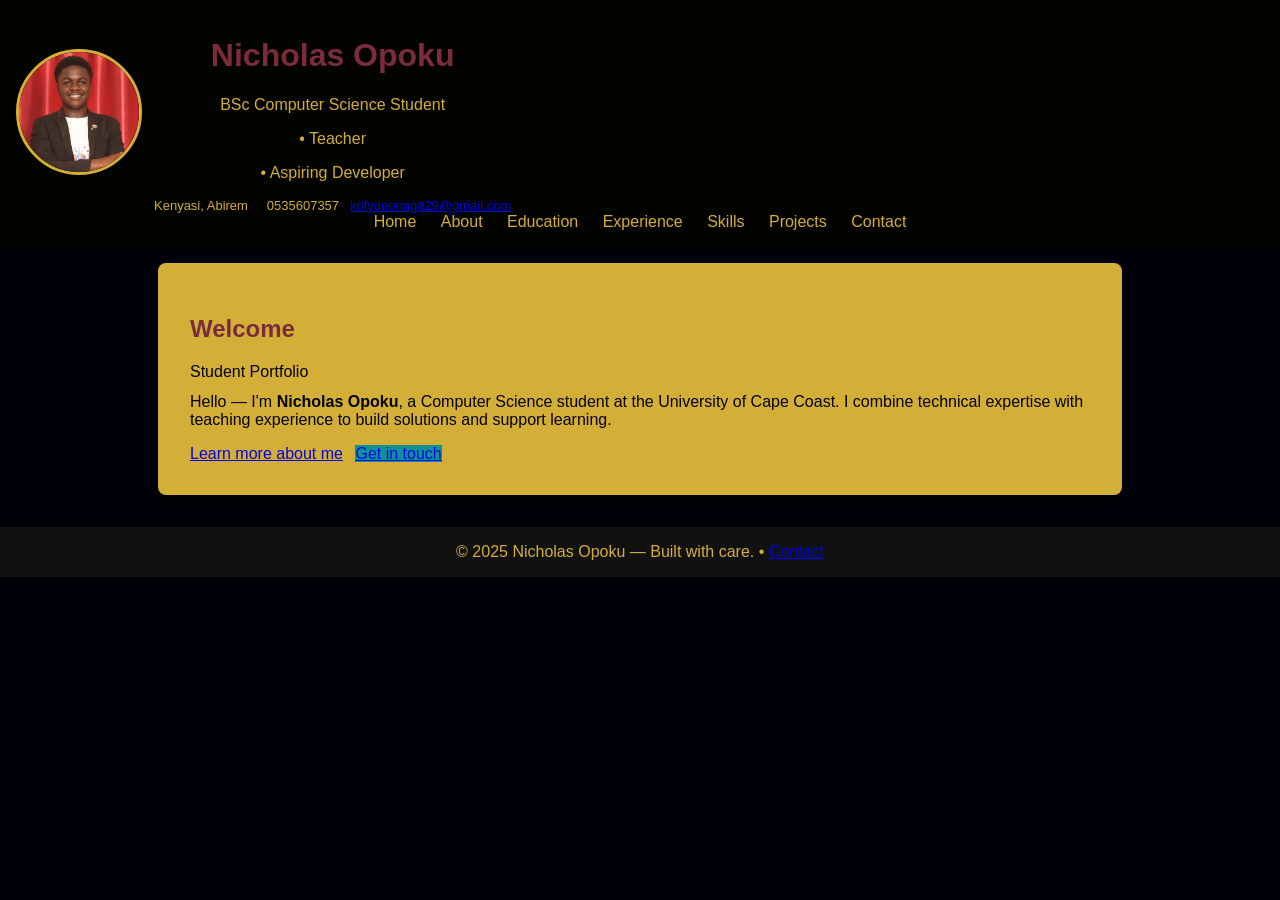
==== index.html @ a3f866bd "Add files via upload" ====
<!doctype html>
<html lang="en">
<head>
<meta charset="utf-8">
<meta name="viewport" content="width=device-width,initial-scale=1">
<title>Home - Nicholas Opoku</title>
<link rel="stylesheet" href="styles.css">
</head>
<body>
  <div class="container">
    <header class="header">
      <div style="display:flex; gap:12px; align-items:center;">
        <div class="avatar"><img src="profile.jpg" alt="Nicholas Opoku"></div>
        <div class="title">
          <h1>Nicholas Opoku</h1>
          <p> BSc Computer Science Student </p> <p>• Teacher </p> <p>• Aspiring Developer </p>
          <div style="margin-top:8px; font-size:13px; color:var(--muted)">
            <span class="badge">Kenyasi, Abirem</span> &nbsp; <span style="margin-left:8px">0535607357</span> &nbsp; <a href="mailto:kofydeonaga29@gmail.com">kofydeonaga29@gmail.com</a>
          </div>
        </div>
      </div>
      
    <nav class="nav">
      <a href="index.html">Home</a>
      <a href="about.html">About</a>
      <a href="education.html">Education</a>
      <a href="experience.html">Experience</a>
      <a href="skills.html">Skills</a>
      <a href="projects.html">Projects</a>
      <a href="contact.html">Contact</a>
    </nav>
    
    </header>

    <main>
      
<section class="card">
  <div class="section-title"><h2>Welcome</h2><span class="badge">Student Portfolio</span></div>
  <p style="margin-top:12px">Hello — I'm <strong>Nicholas Opoku</strong>, a Computer Science student at the University of Cape Coast. I combine technical expertise with teaching experience to build solutions and support learning.</p>
  <div style="margin-top:14px">
    <a class="btn" href="about.html">Learn more about me</a>
    <a class="btn" href="contact.html" style="background:#0a9396; margin-left:8px">Get in touch</a>
  </div>
</section>

    </main>

    <footer class="footer">
      © 2025 Nicholas Opoku — Built with care. • <a href="contact.html">Contact</a>
    </footer>
  </div>
</body>
</html>
---- styles.css ----
body {
  font-family: Arial, sans-serif;
  margin: 0;
  padding: 0;
  background-color: #000008; /* Gray background */
  color: #030300; /* Charcoal text */
}

header {
  background-color: #030300; /* Black */
  color: #D4AF37; /* Charcoal text */
  padding: 1rem;
  text-align: center;
}

nav a {
  color: #D4AF37; /* Gold links */
  margin: 0 10px;
  text-decoration: none;
}

nav a:hover {
  color: #030300; /* White hover */
}

section {
  padding: 2rem;
  background-color: #D4AF37;
  margin: 1rem auto;
  max-width: 900px;
  border-radius: 8px;
  box-shadow: 0 4px 6px rgba(0,0,0,0.1);
}

h1, h2, h3 {
  color: #7B2C3B; /* Wine */
}

.avatar img {
  width: 120px;
  height: 120px;
  border-radius: 50%;
  object-fit: cover;
  border: 3px solid #D4AF37; /* Gold border */
}

footer {
  background-color: #111111; /* Black */
  color: #D4AF37; /* Gold text */
  text-align: center;
  padding: 1rem;
  margin-top: 2rem;
}
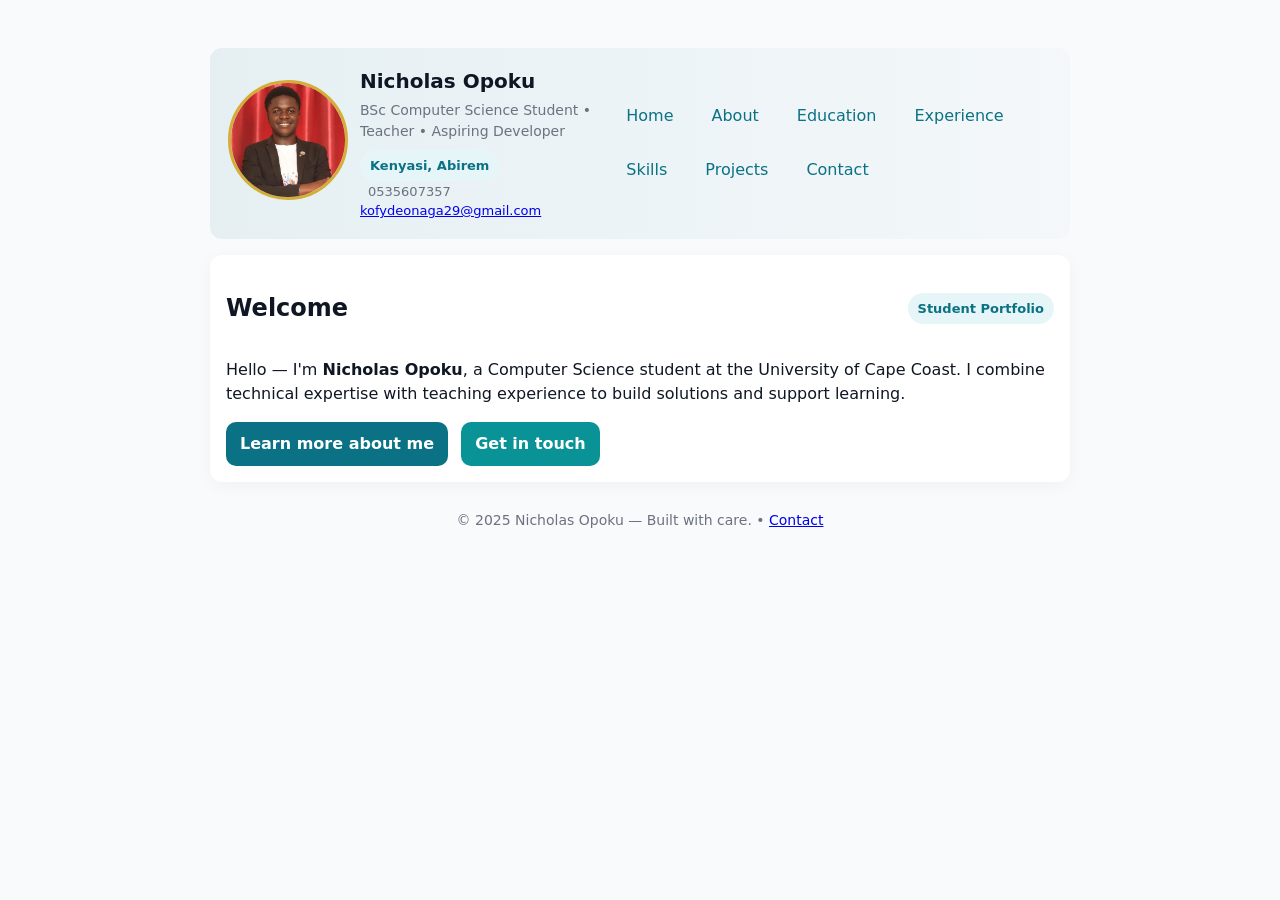
==== commit ccaff614: "Add files via upload" ====
--- a/index.html
+++ b/index.html
@@ -10,10 +10,10 @@
   <div class="container">
     <header class="header">
       <div style="display:flex; gap:12px; align-items:center;">
-        <div class="avatar"><img src="profile.jpg" alt="Nicholas Opoku"></div>
+         <div class="avatar"><img src="profile.jpg" alt="Nicholas Opoku"></div>
         <div class="title">
           <h1>Nicholas Opoku</h1>
-          <p> BSc Computer Science Student </p> <p>• Teacher </p> <p>• Aspiring Developer </p>
+          <p>BSc Computer Science Student • Teacher • Aspiring Developer</p>
           <div style="margin-top:8px; font-size:13px; color:var(--muted)">
             <span class="badge">Kenyasi, Abirem</span> &nbsp; <span style="margin-left:8px">0535607357</span> &nbsp; <a href="mailto:kofydeonaga29@gmail.com">kofydeonaga29@gmail.com</a>
           </div>
--- a/styles.css
+++ b/styles.css
@@ -1,41 +1,18 @@
-body {
-  font-family: Arial, sans-serif;
-  margin: 0;
-  padding: 0;
-  background-color: #000008; /* Gray background */
-  color: #030300; /* Charcoal text */
+
+/* styles.css - simple responsive design */
+:root{
+  --accent:#0b7285;
+  --dark:#0f1724;
+  --muted:#6b7280;
+  --bg:#f8fafc;
+  --card:#ffffff;
+  --radius:12px;
+  --max-width:900px;
 }
-
-header {
-  background-color: #030300; /* Black */
-  color: #D4AF37; /* Charcoal text */
-  padding: 1rem;
-  text-align: center;
-}
-
-nav a {
-  color: #D4AF37; /* Gold links */
-  margin: 0 10px;
-  text-decoration: none;
-}
-
-nav a:hover {
-  color: #030300; /* White hover */
-}
-
-section {
-  padding: 2rem;
-  background-color: #D4AF37;
-  margin: 1rem auto;
-  max-width: 900px;
-  border-radius: 8px;
-  box-shadow: 0 4px 6px rgba(0,0,0,0.1);
-}
-
-h1, h2, h3 {
-  color: #7B2C3B; /* Wine */
-}
-
+*{box-sizing:border-box}
+body{font-family: Inter, system-ui, -apple-system, "Segoe UI", Roboto, "Helvetica Neue", Arial; margin:0; background:var(--bg); color:var(--dark); line-height:1.5}
+.container{max-width:var(--max-width); margin:28px auto; padding:20px;}
+.header{display:flex; align-items:center; gap:18px; background:linear-gradient(90deg, rgba(11,114,133,0.08), rgba(11,114,133,0.02)); padding:18px; border-radius:var(--radius)}
 .avatar img {
   width: 120px;
   height: 120px;
@@ -43,11 +20,19 @@
   object-fit: cover;
   border: 3px solid #D4AF37; /* Gold border */
 }
+.title h1{margin:0; font-size:20px}
+.title p{margin:4px 0 0 0; color:var(--muted); font-size:14px}
+.nav{display:flex; gap:12px; margin-top:16px; flex-wrap:wrap}
+.nav a{padding:8px 12px; border-radius:10px; text-decoration:none; color:var(--accent); background:transparent; border:1px solid transparent}
+.nav a:hover{background:var(--card); box-shadow:0 1px 6px rgba(15,23,36,0.06)}
 
-footer {
-  background-color: #111111; /* Black */
-  color: #D4AF37; /* Gold text */
-  text-align: center;
-  padding: 1rem;
-  margin-top: 2rem;
-}
+.card{background:var(--card); padding:16px; border-radius:12px; box-shadow:0 4px 18px rgba(15,23,36,0.04); margin-top:16px}
+.section-title{display:flex; align-items:center; justify-content:space-between}
+.grid{display:grid; gap:12px}
+@media(min-width:720px){ .grid-2{grid-template-columns:1fr 1fr} .nav{margin-top:0} .header{justify-content:space-between} }
+
+.footer{margin:28px 0; text-align:center; color:var(--muted); font-size:14px}
+
+/* Buttons */
+.btn{display:inline-block; padding:10px 14px; border-radius:10px; text-decoration:none; background:var(--accent); color:white; font-weight:600}
+.badge{display:inline-block; padding:6px 10px; border-radius:999px; background:#e6f5f7; color:var(--accent); font-weight:600; font-size:13px}
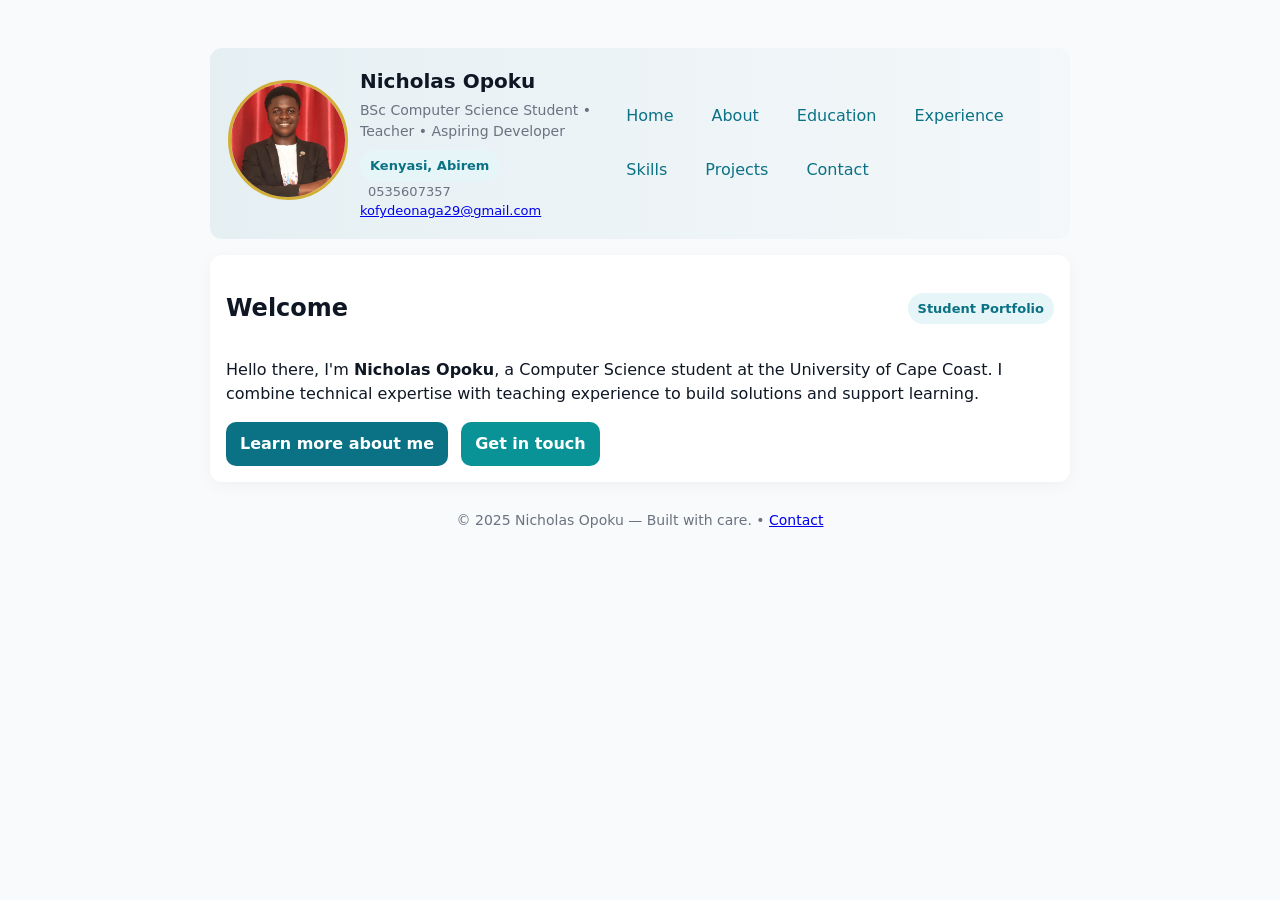
==== commit ae0500bd: "Add files via upload" ====
--- a/index.html
+++ b/index.html
@@ -36,7 +36,7 @@
       
 <section class="card">
   <div class="section-title"><h2>Welcome</h2><span class="badge">Student Portfolio</span></div>
-  <p style="margin-top:12px">Hello — I'm <strong>Nicholas Opoku</strong>, a Computer Science student at the University of Cape Coast. I combine technical expertise with teaching experience to build solutions and support learning.</p>
+  <p style="margin-top:12px">Hello there, I'm <strong>Nicholas Opoku</strong>, a Computer Science student at the University of Cape Coast. I combine technical expertise with teaching experience to build solutions and support learning.</p>
   <div style="margin-top:14px">
     <a class="btn" href="about.html">Learn more about me</a>
     <a class="btn" href="contact.html" style="background:#0a9396; margin-left:8px">Get in touch</a>
